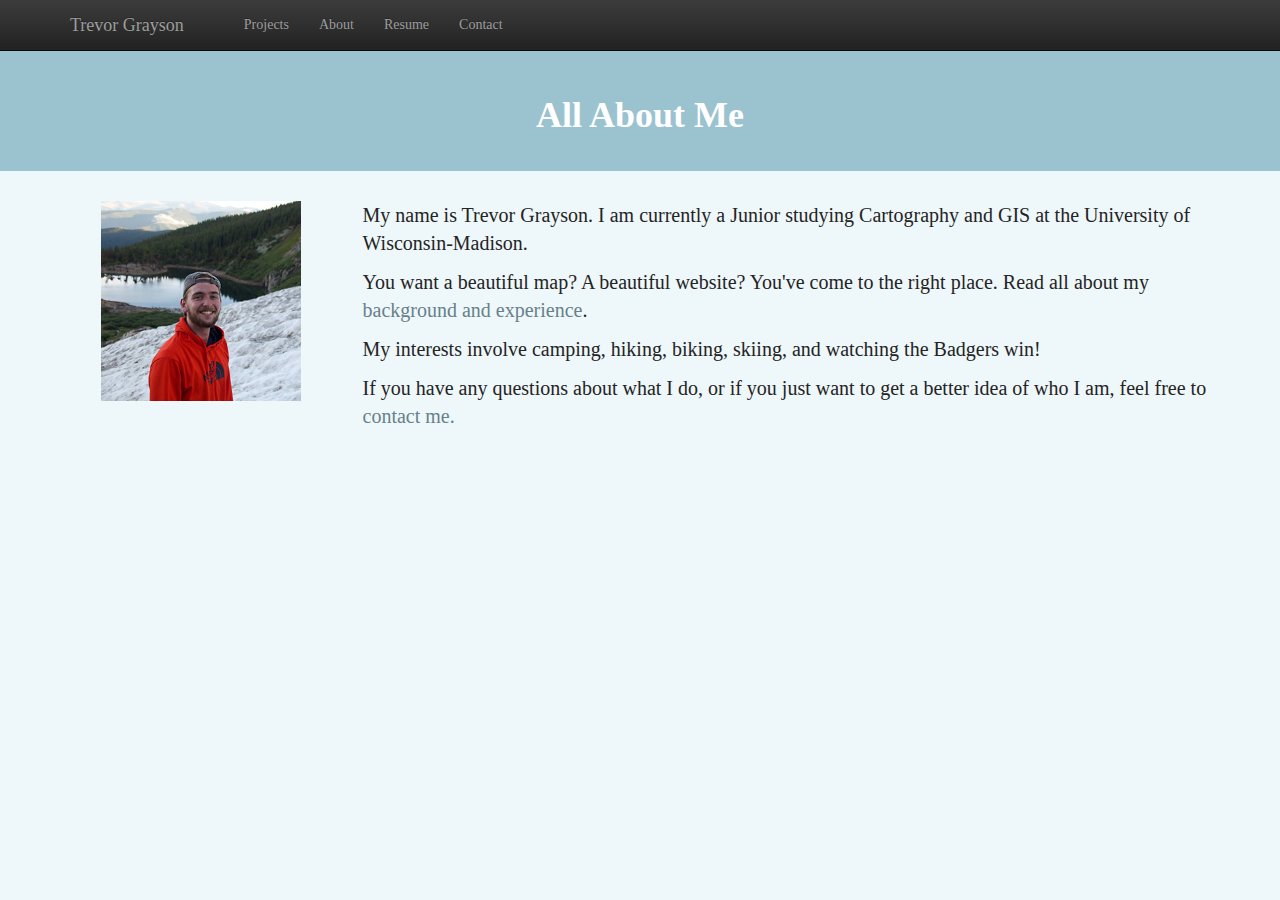
==== about.html @ 4dacd1b7 "First upload for my website" ====
<!DOCTYPE html>
<html lang="en">
	<head>
		<meta charset="utf-8">
		<meta name="viewport" content="width=device-width, initial-scale=1">
		<title>Trevor Grayson</title>

		<!--put your Bootstrap stylesheet links below this comment and above style.css-->
		<link rel="stylesheet" href="css/bootstrap.min.css">
		<link rel="stylesheet" href="css/bootstrap-theme.min.css">
		<link rel="stylesheet" href="css/style.css">
		<!--[if IE<9]>
			<link rel="stylesheet" href="css/style.ie.css">
		<![endif]-->
	</head>

	<body>
		<nav class="navbar navbar-inverse navbar-fixed-top navbar-about"> <!-- Create the navbar -->
      <div class="container">
        <div class="navbar-header"> <!-- Create the navbar -->
          <button type="button" class="navbar-toggle collapsed" data-toggle="collapse" data-target="#navbar" aria-expanded="false" aria-controls="navbar">
            <span class="sr-only">Toggle navigation</span>
						<span class="glyphicon glyphicon-menu-hamburger"></span><span class="mobile-menu"> Menu</span>
		      </button> <!-- Hamburger button for smaller devices -->
					<a class="navbar-brand" href="index.html">Trevor Grayson</a> <!-- Brand -->
		    </div>

		    <!-- Collect the nav links, forms, and other content for toggling -->
		    <div id="navbar" class="collapse navbar-collapse">
		      <ul class="nav navbar-nav">
				<li><a></a></li>
				<li><a href="projects.html">Projects</a></li>
		        <li><a href="about.html">About</a></li>
						<li><a href="resume.html">Resume</a></li>
		        <li><a href="contact.html">Contact</a></li>
		      </ul>
		    </div> <!--/.navbar-collapse -->
		  </div> <!--/.container -->
		</nav> <!--/navigation bar -->

		<div class="jumbotron">
			<div class="container">
				<h2>All About Me</h2>
			</div>
		</div>

		<div class="container">
			<div class="row">
				<div class="col-md-3 col-md-offset-0 col-sm-3 col-sm-offset-0 col-xs-6 col-xs-offset-3">
					<img src="assets/meCrop.png" alt="pic of me" class="img-responsive center-block" id="about-world" />
				</div>
				<div class="col-md-9 col-md-offset-0 col-sm-9 col-sm-offset-0 col-xs-10 col-xs-offset-1">
						<p>
							My name is Trevor Grayson. I am currently a Junior studying Cartography and GIS at the University of Wisconsin-Madison.
						</p>
						<p>
							You want a beautiful map? A beautiful website? You've come to the right place. Read all about my <a href="resume.html">background and experience</a>.
						</p>
						<p>
							My interests involve camping, hiking, biking, skiing, and watching the Badgers win!
						</p>
						<p>
							If you have any questions about what I do, or if you just want to get a better idea of who I am, feel free to <a href="contact.html"> contact me.</a>
						</p>
				</div>
			</div>
		</div>

		<!--put your external script links here-->
		<script type="text/javascript" src="lib/jquery-1.11.3.js"></script>
		<script type="text/javascript" src="lib/bootstrap.min.js"></script>
	</body>
</html>
---- css/style.css ----
./***** NAVBAR *****/
.navbar-default {
  background-color: #863ee3;
  border-radius: 0;
  background-image: none;
}

/* Navbar title */
.navbar-default .navbar-brand {
  color: black;
  font-size: 20px;
  font-weight: bold;
}

/* Navbar hover effects */
.navbar-default .navbar-brand:hover,
.navbar-default .navbar-brand:focus,
.navbar-default .navbar-nav > li > a:hover,
.navbar-default .navbar-nav > li > a:focus {
    color: #ebd122;
}

/* Navbar links */
.navbar-default .navbar-nav > li > a {
  color: #ffa500;
  font-size: 16px;
}

/* Navbar collapsed styles */
.navbar-header .navbar-toggle {
  color: white;
}

.navbar-header .navbar-toggle:hover,
.navbar-header .navbar-toggle:focus {
  background-color: white;
  color: #242424;
}


/*** Portfolio pieces ***/
.portfolio-thumbnail {
  background-color: #fff;
  border-color: #67818a;
  border-width: 2px;
  width: 100%;
}

.portfolio-thumbnail:hover {
  border-color: #ffa500;
}

.portfolio-title {
  font-weight: bold;
}

.portfolio-description {
}

.portfolio-image {
}

.img_wrap {
		position: relative;

}

.img_description {
		position: absolute;
		height: 30px;
		top: 272px;
		bottom: 0;
		left: 0;
		right: 0;
		background: rgba(29, 106, 154, 0.72);
		color: #fff;
		visibility: hidden;
		opacity: 0;
		align-items: center;
		justify-content: center;
		
		transition: opacity .2s, visibility .2s;
}

.img_wrap:hover .img_description {
		visibility: visible;
		opacity: .8;
}

#about-world {
  max-height: 200px;
}

.resume h3 {
  font-weight: bold;
}

.resume h5 {
	color: #ffa500;
}

hr {
  border-color: #ffa500;
  border-width: 2px;
  opacity: .5;
}

p {
  font-size: 20px;
}

a {
  color: #67818a;
}

a:hover {
  color: #ebd122;
}

.jumbotron {
  background-color: #9bc2cf;
  background-image: url("../assets/contour-lines.png");
  text-align: center;
  color: #fff;
  padding: 2%;
}

.jumbotron h2 {
  font-size: 36px;
  font-weight: bold;
}

body {
  padding-top: 50px;
  font-family: 'Verdana', serif;
  background-color: #eef7fa;
  color: #242424;
}
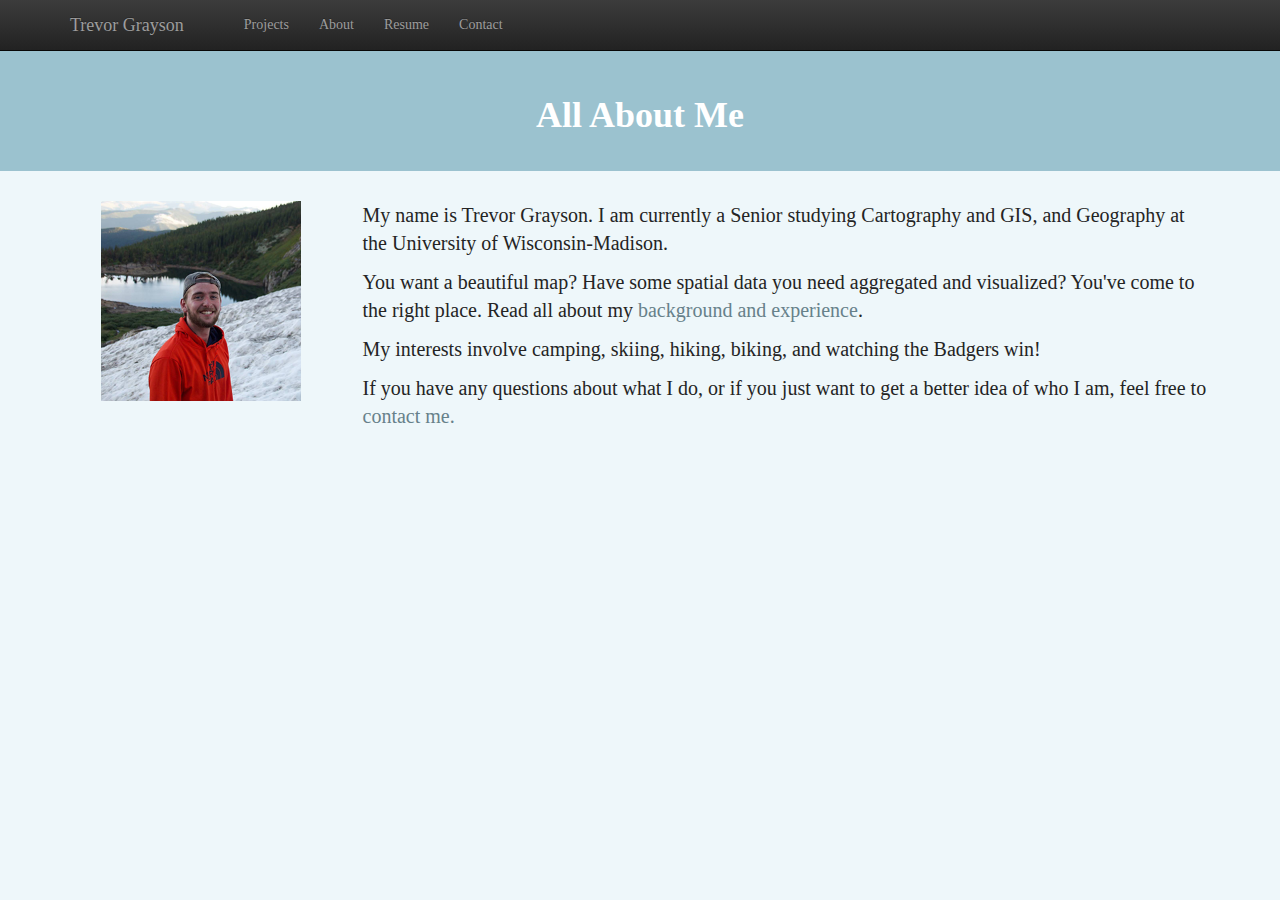
==== commit f7b8e2f4: "Add files via upload" ====
--- a/about.html
+++ b/about.html
@@ -1,73 +1,73 @@
-<!DOCTYPE html>
-<html lang="en">
-	<head>
-		<meta charset="utf-8">
-		<meta name="viewport" content="width=device-width, initial-scale=1">
-		<title>Trevor Grayson</title>
-
-		<!--put your Bootstrap stylesheet links below this comment and above style.css-->
-		<link rel="stylesheet" href="css/bootstrap.min.css">
-		<link rel="stylesheet" href="css/bootstrap-theme.min.css">
-		<link rel="stylesheet" href="css/style.css">
-		<!--[if IE<9]>
-			<link rel="stylesheet" href="css/style.ie.css">
-		<![endif]-->
-	</head>
-
-	<body>
-		<nav class="navbar navbar-inverse navbar-fixed-top navbar-about"> <!-- Create the navbar -->
-      <div class="container">
-        <div class="navbar-header"> <!-- Create the navbar -->
-          <button type="button" class="navbar-toggle collapsed" data-toggle="collapse" data-target="#navbar" aria-expanded="false" aria-controls="navbar">
-            <span class="sr-only">Toggle navigation</span>
-						<span class="glyphicon glyphicon-menu-hamburger"></span><span class="mobile-menu"> Menu</span>
-		      </button> <!-- Hamburger button for smaller devices -->
-					<a class="navbar-brand" href="index.html">Trevor Grayson</a> <!-- Brand -->
-		    </div>
-
-		    <!-- Collect the nav links, forms, and other content for toggling -->
-		    <div id="navbar" class="collapse navbar-collapse">
-		      <ul class="nav navbar-nav">
-				<li><a></a></li>
-				<li><a href="projects.html">Projects</a></li>
-		        <li><a href="about.html">About</a></li>
-						<li><a href="resume.html">Resume</a></li>
-		        <li><a href="contact.html">Contact</a></li>
-		      </ul>
-		    </div> <!--/.navbar-collapse -->
-		  </div> <!--/.container -->
-		</nav> <!--/navigation bar -->
-
-		<div class="jumbotron">
-			<div class="container">
-				<h2>All About Me</h2>
-			</div>
-		</div>
-
-		<div class="container">
-			<div class="row">
-				<div class="col-md-3 col-md-offset-0 col-sm-3 col-sm-offset-0 col-xs-6 col-xs-offset-3">
-					<img src="assets/meCrop.png" alt="pic of me" class="img-responsive center-block" id="about-world" />
-				</div>
-				<div class="col-md-9 col-md-offset-0 col-sm-9 col-sm-offset-0 col-xs-10 col-xs-offset-1">
-						<p>
-							My name is Trevor Grayson. I am currently a Junior studying Cartography and GIS at the University of Wisconsin-Madison.
-						</p>
-						<p>
-							You want a beautiful map? A beautiful website? You've come to the right place. Read all about my <a href="resume.html">background and experience</a>.
-						</p>
-						<p>
-							My interests involve camping, hiking, biking, skiing, and watching the Badgers win!
-						</p>
-						<p>
-							If you have any questions about what I do, or if you just want to get a better idea of who I am, feel free to <a href="contact.html"> contact me.</a>
-						</p>
-				</div>
-			</div>
-		</div>
-
-		<!--put your external script links here-->
-		<script type="text/javascript" src="lib/jquery-1.11.3.js"></script>
-		<script type="text/javascript" src="lib/bootstrap.min.js"></script>
-	</body>
-</html>
+<!DOCTYPE html>
+<html lang="en">
+	<head>
+		<meta charset="utf-8">
+		<meta name="viewport" content="width=device-width, initial-scale=1">
+		<title>Trevor Grayson</title>
+
+		<!--put your Bootstrap stylesheet links below this comment and above style.css-->
+		<link rel="stylesheet" href="css/bootstrap.min.css">
+		<link rel="stylesheet" href="css/bootstrap-theme.min.css">
+		<link rel="stylesheet" href="css/style.css">
+		<!--[if IE<9]>
+			<link rel="stylesheet" href="css/style.ie.css">
+		<![endif]-->
+	</head>
+
+	<body>
+		<nav class="navbar navbar-inverse navbar-fixed-top navbar-about"> <!-- Create the navbar -->
+      <div class="container">
+        <div class="navbar-header"> <!-- Create the navbar -->
+          <button type="button" class="navbar-toggle collapsed" data-toggle="collapse" data-target="#navbar" aria-expanded="false" aria-controls="navbar">
+            <span class="sr-only">Toggle navigation</span>
+						<span class="glyphicon glyphicon-menu-hamburger"></span><span class="mobile-menu"> Menu</span>
+		      </button> <!-- Hamburger button for smaller devices -->
+					<a class="navbar-brand" href="index.html">Trevor Grayson</a> <!-- Brand -->
+		    </div>
+
+		    <!-- Collect the nav links, forms, and other content for toggling -->
+		    <div id="navbar" class="collapse navbar-collapse">
+		      <ul class="nav navbar-nav">
+				<li><a></a></li>
+				<li><a href="projects.html">Projects</a></li>
+		        <li><a href="about.html">About</a></li>
+						<li><a href="resume.html">Resume</a></li>
+		        <li><a href="contact.html">Contact</a></li>
+		      </ul>
+		    </div> <!--/.navbar-collapse -->
+		  </div> <!--/.container -->
+		</nav> <!--/navigation bar -->
+
+		<div class="jumbotron">
+			<div class="container">
+				<h2>All About Me</h2>
+			</div>
+		</div>
+
+		<div class="container">
+			<div class="row">
+				<div class="col-md-3 col-md-offset-0 col-sm-3 col-sm-offset-0 col-xs-6 col-xs-offset-3">
+					<img src="assets/meCrop.png" alt="pic of me" class="img-responsive center-block" id="about-world" />
+				</div>
+				<div class="col-md-9 col-md-offset-0 col-sm-9 col-sm-offset-0 col-xs-10 col-xs-offset-1">
+						<p>
+							My name is Trevor Grayson. I am currently a Senior studying Cartography and GIS, and Geography at the University of Wisconsin-Madison.
+						</p>
+						<p>
+							You want a beautiful map? Have some spatial data you need aggregated and visualized? You've come to the right place. Read all about my <a href="resume.html">background and experience</a>.
+						</p>
+						<p>
+							My interests involve camping, skiing, hiking, biking, and watching the Badgers win!
+						</p>
+						<p>
+							If you have any questions about what I do, or if you just want to get a better idea of who I am, feel free to <a href="contact.html"> contact me.</a>
+						</p>
+				</div>
+			</div>
+		</div>
+
+		<!--put your external script links here-->
+		<script type="text/javascript" src="lib/jquery-1.11.3.js"></script>
+		<script type="text/javascript" src="lib/bootstrap.min.js"></script>
+	</body>
+</html>
